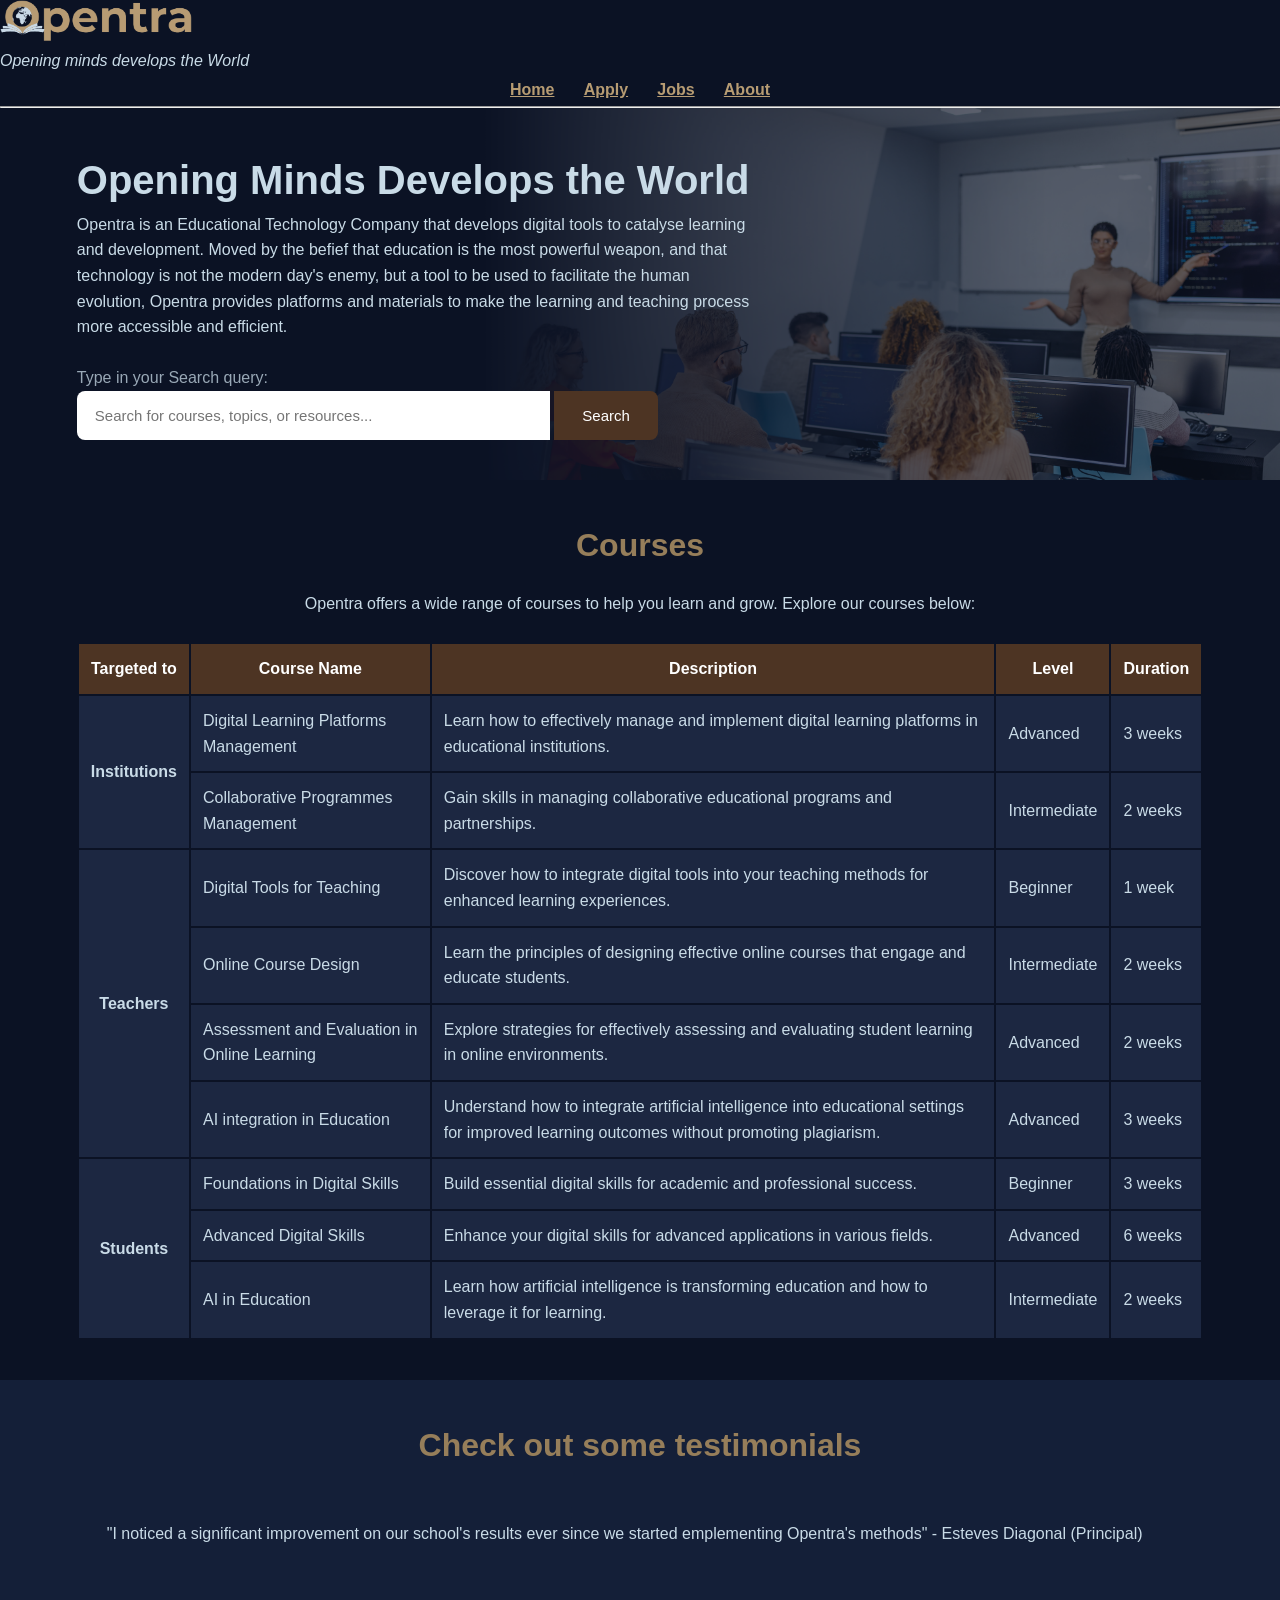
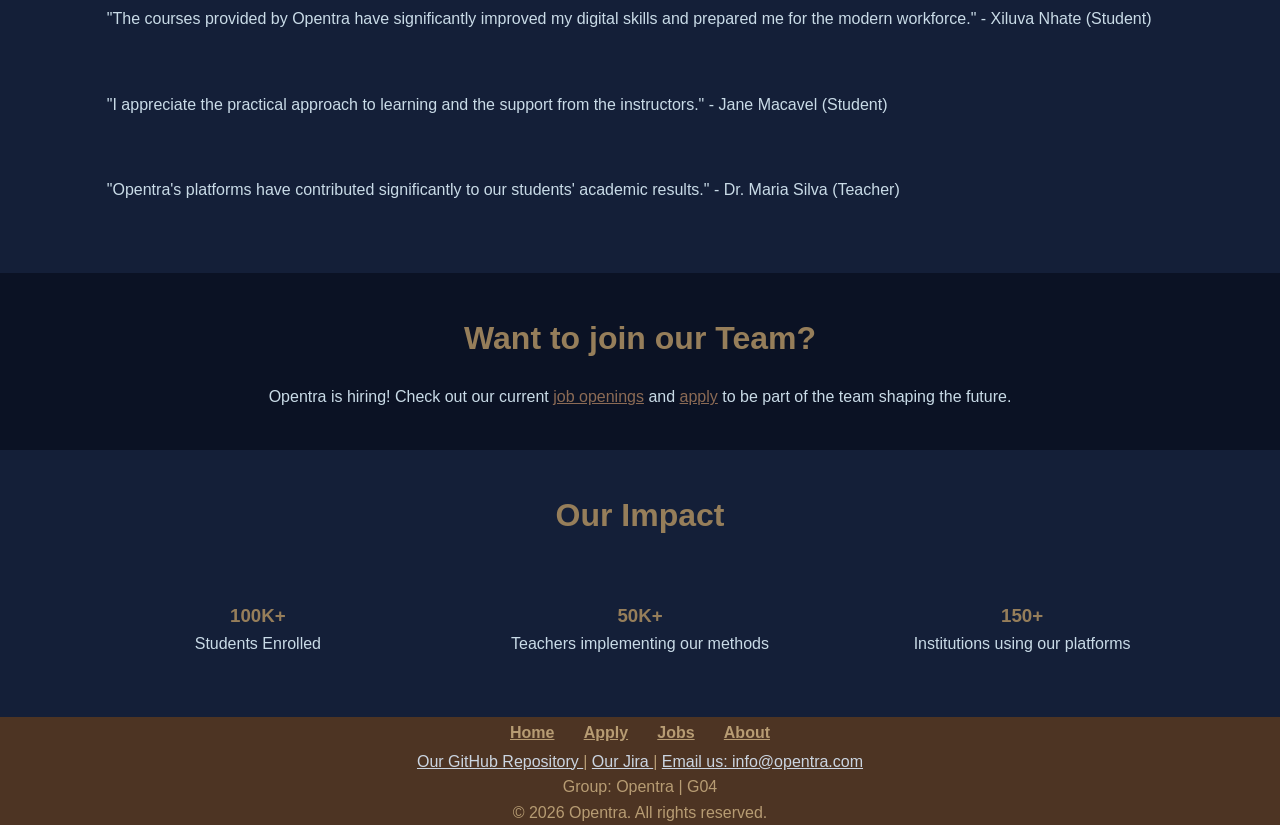
==== index.html @ 55cb676d "Rename Home.html to index.html" ====
<!DocType html>
<html>

    <head>
        <link href = "style/Styling.css" rel = "stylesheet">
        <meta charset="utf-8">
        <title> Opentra Home Page </title>
        <style>
            #search-box {
            width: 70%; 
            max-width: 500px;
            padding: 16px 18px; 
            border: none;
            border-radius: 8px 0 0 8px;
            font-size: 15px; 
            outline: none;
            }
        </style>
    </head>

    <body>
        <header>
           <div class="Brand">
                <a href = "index.html"> <img src="style/FullLogo1.png" alt="Opentra Logo" style="width: 15%;"> </a>
                <p> Opening minds develops the World </p> <!-- Slogan -->
            </div>  
            <nav>
                 <a href = "index.html"> Home </a>
                 <a href = "Apply.html"> Apply </a>
                 <a href = "Jobs.html"> Jobs </a>
                 <a href = "About.html"> About </a>
            </nav>
            <hr>
        </header>
        
        <main>
            <section class="description"
            style="background-image: url(style/Banner.png); background-size: cover; height:auto;">
            <div class="description-text">
                <h1>Opening Minds Develops the World</h1>
                    
                <p>Opentra is an Educational Technology Company that
                    develops digital tools to catalyse learning and development. 
                    Moved by the befief that education is the most powerful weapon, 
                    and that technology is not the modern day's enemy, but a tool 
                    to be used to facilitate the human evolution, Opentra provides 
                    platforms and materials to make the learning and teaching process
                    more accessible and efficient.
                </p>

                <form action="/search" method="get" role="search">
                    <br> 
                    <label id="search-label" for="search"> Type in your Search query:</label> <br>
                    <input type="search" id="search-box" name="search" 
                    placeholder="Search for courses, topics, or resources...">
                        <button type ="submit"
                        style="padding: 16px 28px; border: none;
                        font-size: 15px; cursor: pointer;
                        border-radius: 0 8px 8px 0; transition: 0.3s;
                        background-color: #4d3423; color: #ffffff;">
                        Search</button>
                </form>
            </div>
            </section>
            
            <section class="courses">
                <h2>Courses</h2>
                <p>Opentra offers a wide range of courses to help you 
                    learn and grow. Explore our courses below: </p>
                    <br>
                
                <table>
                    <thead>
                        <tr>
                            <th>Targeted to</th>
                            <th>Course Name</th>
                            <th>Description</th>
                            <th>Level</th>
                            <th>Duration</th>
                        </tr>
                    </thead>
                    
                    <tbody>
                        <tr>
                            <th rowspan="2">Institutions</th>
                            <td>Digital Learning Platforms Management</td>
                            <td>Learn how to effectively manage and implement digital 
                                learning platforms in educational institutions.</td>
                            <td>Advanced</td>
                            <td>3 weeks</td>
                        </tr>

                        <tr>
                            <td>Collaborative Programmes Management</td>
                            <td>Gain skills in managing collaborative educational programs 
                                and partnerships.</td>
                            <td>Intermediate</td>
                            <td>2 weeks</td>
                        </tr>

                        <tr>
                            <th rowspan="4">Teachers</th>
                            <td>Digital Tools for Teaching</td>
                            <td>Discover how to integrate digital tools into your teaching 
                                methods for enhanced learning experiences.</td>
                            <td>Beginner</td>
                            <td>1 week</td>
                        </tr>

                        <tr>
                            <td>Online Course Design</td>
                            <td>Learn the principles of designing effective online courses 
                                that engage and educate students.</td>
                            <td>Intermediate</td>
                            <td>2 weeks</td>
                        </tr>

                        <tr>
                            <td>Assessment and Evaluation in Online Learning</td>
                            <td>Explore strategies for effectively assessing and evaluating 
                                student learning in online environments.</td>
                            <td>Advanced</td>
                            <td>2 weeks</td>
                        </tr>

                        <tr>
                            <td> AI integration in Education</td>
                            <td>Understand how to integrate artificial intelligence into 
                                educational settings for improved learning outcomes without 
                                promoting plagiarism.</td>
                            <td>Advanced</td>
                            <td>3 weeks</td>
                        </tr>

                        <tr>
                            <th rowspan="3">Students</th>
                            <td>Foundations in Digital Skills</td>
                            <td>Build essential digital skills for academic and 
                                professional success.</td>
                            <td>Beginner</td>
                            <td>3 weeks</td>
                        </tr>

                        <tr>
                            <td>Advanced Digital Skills</td>
                            <td>Enhance your digital skills for advanced applications 
                                in various fields.</td>
                            <td>Advanced</td>
                            <td>6 weeks</td>
                        </tr>

                        <tr>
                            <td>AI in Education</td>
                            <td>Learn how artificial intelligence is transforming education 
                                and how to leverage it for learning.</td>
                            <td>Intermediate</td>
                            <td>2 weeks</td>
                    </tbody>
                </table>
            </section>

            <section class="Testimonials">
                <h2>Check out some testimonials</h2>

                <article>
                    <p>"I noticed a significant improvement on our 
                        school's results ever since we started emplementing 
                    Opentra's methods" - Esteves Diagonal (Principal)</p>
                </article>

                <article>
                    <p>"The courses provided by Opentra have 
                        significantly improved my digital skills 
                        and prepared me for the modern workforce." 
                        - Xiluva Nhate (Student)</p>
                </article>
                
                <article>
                    <p>"I appreciate the practical approach to learning 
                        and the support from the instructors." 
                        - Jane Macavel (Student)</p>
                </article>

                <article>
                    <p>"Opentra's platforms have contributed significantly 
                        to our students' academic results." - Dr. Maria Silva (Teacher)</p> 
                    </p>
                </article>
            </section>

            <section class="Employment-announcements">
                <h2>Want to join our Team?</h2>
                <p>Opentra is hiring! Check out our current 
                    <a href="Jobs.html">job openings</a> and 
                    <a href="Apply.html">apply</a> to be part of 
                    the team shaping the future.</p>
            </section>

            <section class="Statistics">
                <h2>Our Impact</h2>

                <div>
                    <h3> 100K+</h3> 
                    <p> Students Enrolled </p>
                </div>

                <div>
                    <h3> 50K+</h3> 
                    <p> Teachers implementing our methods </p>
                </div>

                <div>
                    <h3> 150+</h3> 
                    <p> Institutions using our platforms </p>
                </div>
            </section>
        </main>
        
        <footer>
             <nav class="footer-nav">
                <a href = "index.html"> Home </a>
                <a href = "Apply.html"> Apply </a>
                <a href = "Jobs.html"> Jobs </a>
                <a href = "About.html"> About </a>
            </nav>

            <div class="footer-links">
                <p>
                    <a href="https://github.com/106728696/Opentra-COS10026-WebTechProject-.git" target="_blank"> Our GitHub Repository </a> | 
                    <a href="https://webprojectcos10026group4.atlassian.net/jira/software/projects/SCRUM/boards/1?filter=assignee%20%3D%20712020%3A55e128ab-8704-4aef-9166-c0e524ca37be&groupBy=none" target="_blank"> Our Jira </a> | 
                    <a href="mailto:info@opentra.com"> Email us: info@opentra.com </a>
                </p>
            </div>

            <p> Group: Opentra | G04 </p>
            <p>&copy; 2026 Opentra. All rights reserved.</p>
             </div>
        </footer>
    </body>
</html>
---- style/Styling.css ----
/*General*/

* { /*universal selector*/
    padding: 0;
    margin: 0;
}

body {
    font-family: "Ovo", Georgia, sans-serif;
    background-color: #0b1224;
    color:#c9dbe7;
    line-height: 1.6;
    
}

h1, h2, h3 {
    font-family: "Montserrat", "Geneva", Verdana, Sans-serif;
}

.brand {
    display: flex;
    gap: 15px;
    padding: 10px;
}

header p {
    font-style: italic;
}

nav {
    list-style: none;
    display: flex;
    justify-content: center;
    flex-wrap: wrap;
    gap: 10px;
    padding: 0;
    margin: 0;
}

nav a { 
    padding: 0.2em 0.6em;
    border: 4px;
    color:#b79c73;
    font-weight: bold;
    font-family: "Geneva", Verdana, Sans-serif;
    position: center;
    flex-wrap: wrap;
    gap: 10px;
}

nav a:hover {
    color:#edd8b6;
}

h1 {
    font-size: 2.5rem;
}

h2, h3 {
        color:#967e5a;
        font-weight: bold;
}

h2 {
    text-align: center;
    margin-bottom: 20px;
    font-size: 2rem;
}

/*Home Page*/

.description-text {
    width: 60%;
}

#search-label {
    opacity: 75%;
}

.search-button :hover {
    background-color: #475569;
}

main section {
    padding: 40px 6%;
}

.courses p, .Employment-announcements p {
    text-align: center;
}

table {
    width: 100%;
    border-collapse: collapse;
    border: 1px solid #0b1224;
    background-color: #1c2741;
}

thead {
    background-color: #4d3423;
    color: #ffffff;
    font-family: "Geneva", Verdana, Sans-serif;
}

thead tr :hover {
    background-color: #2d1e13;
    color: #9bb3f7;
}

th, td {
    padding: 12px;
    border: 2px solid #0b1224;
}

th {
    text-align: center;
}

tbody tr :hover {
    background-color: #111a2e;
    color: #b79c73;
}

.Testimonials {
    background-color: #141f38;
}

article {
    padding: 30px;
    border: 2px #0b1224;
}

.Employment-announcements a {
    color:#8c6b55
}

.Statistics {
    background-color: #141f38;
    display: grid;
    gap: 20px;
    text-align: center;
    grid-template-columns: repeat(3, 1fr);
}

.Statistics h2 {
    grid-column: 1/-1;
}

.Statistics div {
    padding: 20px;
}

.Statistics h3 {
    color:#967e5a
}

.Statistics div :hover {
    font-size: 150%;
}

/*Apply Page*/

.application-form {
    background-color: #111a2e;
    padding: 30px;
    border-radius: 10px;
    box-shadow: 0 2px 8px #64748b;
}

.application-form fieldset {
    margin-bottom: 25px;
    padding: 20px;
    border: 2px solid #cbd5e1;
    border-radius: 8px;
}

.application-form fieldset div input, .form-group select, .form-group textarea {
    background-color:#141f38;
    color:#838485
}

.application-form legend {
    padding: 0 10px;
    font-weight: bold;
    color: #8c6b55;
}

.form-group {
    display: grid;
    grid-template-columns: 200px 1fr;
    gap: 15px;
    align-items: center;
    margin-bottom: 18px;
}

.form-group label {
    font-weight: bold;
}

.form-group input,
.form-group select,
.form-group textarea {
    width: 97%;
    padding: 10px;
    border: 1px solid #94a3b8;
    border-radius: 5px;
    font-size: 1rem;
}

.form-group input:focus,
.form-group select:focus,
.form-group textarea:focus {
    outline: 3px solid #bfdbfe;
    border-color: #a98764;
}

.gender-fieldset {
    margin-top: 20px;
}

.gender-fieldset label {
    margin-right: 20px;
}


.checkbox-group {
    display: grid;
    grid-template-columns: repeat(2, 1fr);
    gap: 12px;
    margin-bottom: 20px;
}


.checkbox-group label {
    padding: 8px;
}


.form-buttons {
    display: flex;
    gap: 3px;
    justify-content: center;
    margin-top: 20px;
}

.form-buttons button {
    padding: 16px 28px; 
    border: none;               
    font-size: 15px; 
    cursor: pointer;
    transition: 0.3s;
    background-color: #4d3423; 
    color: #ffffff;
}

.form-buttons button[type="reset"]{
    border-radius: 0 8px 8px 0; 
}

.form-buttons button[type="submit"]{
    border-radius: 8px 0 0 8px; 
}

.form-buttons :hover {
    background-color: #475569;
}

/*Job Page*/

.job-page aside {
    float: right;
    weight: 25%
    background-color:#755537;
    color:#e6eef8;
    padding: 28px;
    border: 2px;
    margin: 1px;
    border-radius: 15px;
    box-shadow: 0 7px 15px #020100;
}

.job-page aside h2 {
    color:#141f38;
}

.job-page section {
    background-image: url(BlueGradientBG.png) repeat X;
    border: 2px solid #64748b;
    border-radius: 15px;
    box-shadow: 0 7px 15px #020100;
}


/*About Page*/

.header-container {
    width: 85%;
    max-width: 1100px;
    margin: auto;
    padding: 20px 0;

    display: flex;
    justify-content: space-between;
    align-items: center;
}

.about-intro {
    text-align: center;
    padding: 50px 0;
}

.about-intro p {
    max-width: 700px;
    margin-left: auto;
    margin-right: auto;
}

.group-info {
    padding-left: 25px;
}

.group-info ul {
    margin-top: 10px;
}

.team-photo {
    margin: 20px 0;
    padding: 15px;

    border: 2px solid #183153;
}

.team-photo img {
    display: block;
    width: 100%;
    height: auto;
}


.team-photo figcaption {
    margin-top: 10px;
    text-align: center;
    font-size: 14px;
}

.contributions dt {
    font-size: 18px;
    font-weight: bold;
    margin-top: 25px;
}


.contributions dd {
    margin: 8px 0 20px 0;
}


.student-id {
    display: inline-block;

    margin-left: 10px;
    padding: 3px 8px;

    background-color: #e6eef8;
    color: #183153;

    border-radius: 4px;

    font-size: 14px;
}



.quotes dt {
    font-weight: bold;
    margin-top: 30px;
}


.quotes dd {
    margin-left: 0;
}


blockquote {
    margin: 10px 0;
    padding: 10px 15px;

    border-left: 4px solid #183153;

    background-color: #1c2741;
}



.table-container {
    overflow-x: auto;
}


.fun-facts {
    width: 100%;
    border-collapse: collapse;
    margin-top: 20px;
}


.fun-facts caption {
    font-weight: bold;
    margin-bottom: 10px;
}

.fun-facts th,
.fun-facts td {
    padding: 12px;
    text-align: left;
}

.acknowledgement {
    padding: 25px;

    background-color:#111a2e;

    border-left: 4px solid #446b55;
}

.copyright {
    margin-top: 30px;
    padding-top: 20px;

    border-top: 1px solid #63758c;

    font-size: 14px;
}



@media screen and (max-width: 700px) {

    main {
        width: 90%;
    }


    .header-container {
        width: 90%;
        flex-direction: column;
        gap: 15px;
    }


    nav ul {
        gap: 15px;
        flex-wrap: wrap;
        justify-content: center;
    }


    h1 {
        font-size: 32px;
    }


    section {
        margin: 40px 0;
    }


    .student-id {
        display: block;
        width: fit-content;

        margin-left: 0;
        margin-top: 5px;
    }


    .fun-facts {
        min-width: 650px;
    }

}

footer {
    background-color:#4d3423;
    color:#b79c73;
    text-align: center;
}

.footer-links a {
    color:#cbd5e1
}

.footer-links :hover {
    color:#0b1224
}
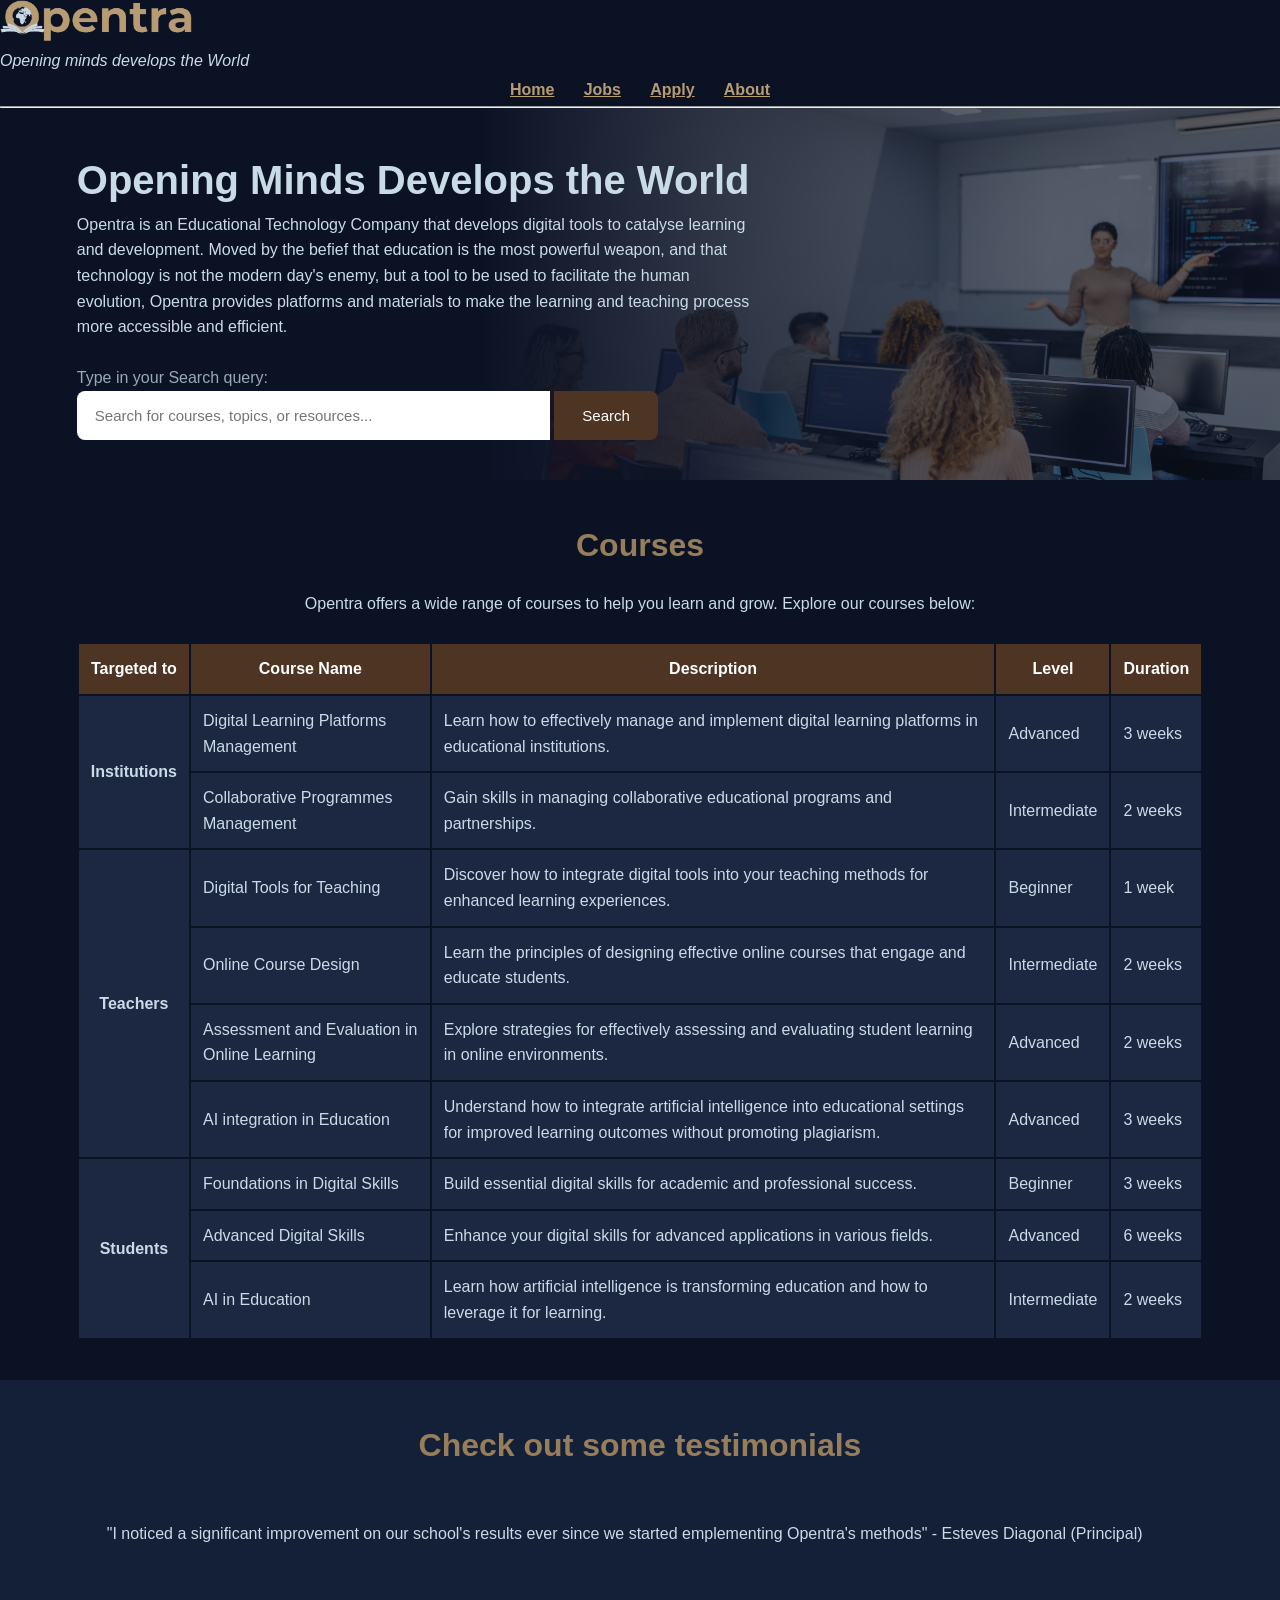
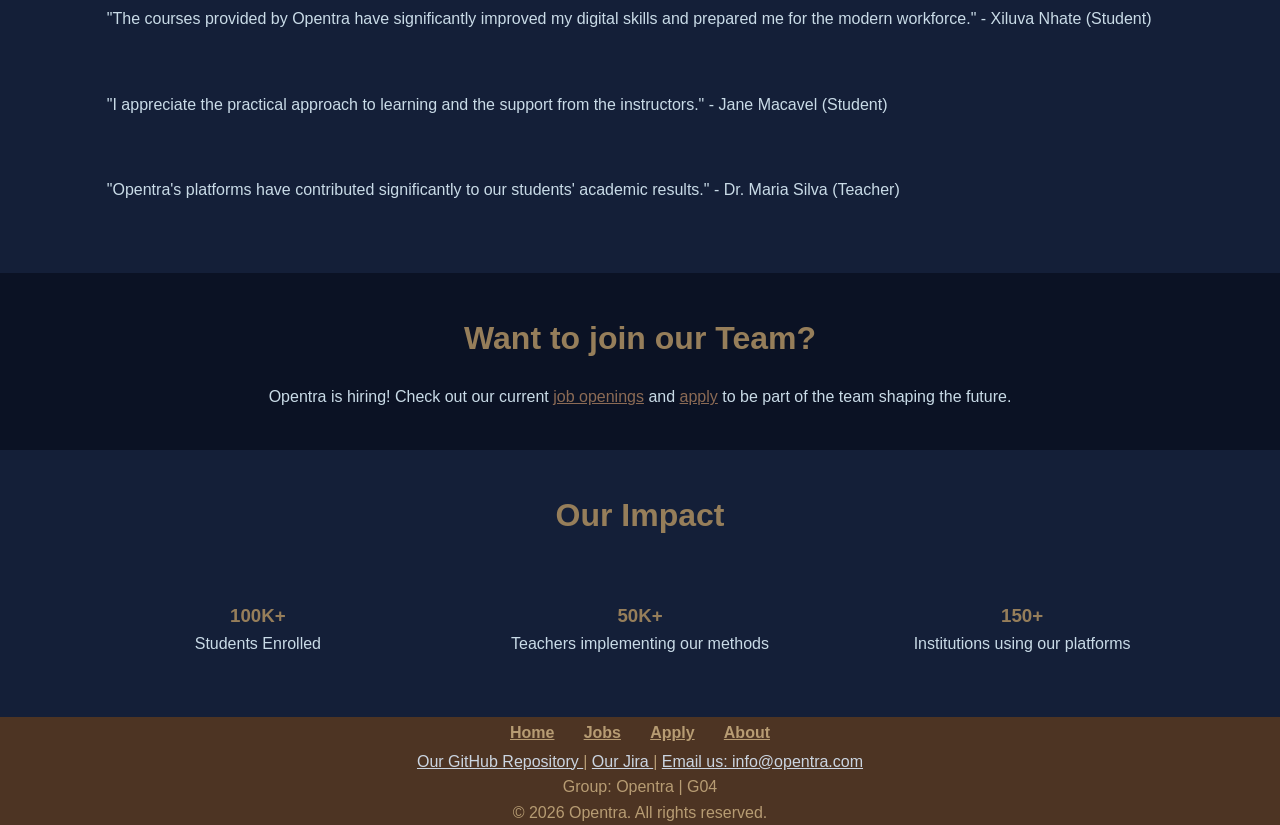
==== commit 5739032d: "change order of navigation links" ====
--- a/index.html
+++ b/index.html
@@ -1,5 +1,5 @@
 <!DocType html>
-<html>
+<html lang = "en">
 
     <head>
         <link href = "style/Styling.css" rel = "stylesheet">
@@ -26,8 +26,8 @@
             </div>  
             <nav>
                  <a href = "index.html"> Home </a>
+                 <a href = "Jobs.html"> Jobs </a>
                  <a href = "Apply.html"> Apply </a>
-                 <a href = "Jobs.html"> Jobs </a>
                  <a href = "About.html"> About </a>
             </nav>
             <hr>
@@ -219,8 +219,8 @@
         <footer>
              <nav class="footer-nav">
                 <a href = "index.html"> Home </a>
+                <a href = "Jobs.html"> Jobs </a>
                 <a href = "Apply.html"> Apply </a>
-                <a href = "Jobs.html"> Jobs </a>
                 <a href = "About.html"> About </a>
             </nav>
 
--- a/style/Styling.css
+++ b/style/Styling.css
@@ -269,7 +269,7 @@
 
 .job-page aside {
     float: right;
-    weight: 25%
+    weight: 25%;
     background-color:#755537;
     color:#e6eef8;
     padding: 28px;
@@ -324,9 +324,9 @@
 }
 
 .team-photo {
-    margin: 20px 0;
+    max-width: 900px;
+    margin: 20px auto 40px;
     padding: 15px;
-
     border: 2px solid #183153;
 }
 
@@ -336,30 +336,16 @@
     height: auto;
 }
 
-
 .team-photo figcaption {
     margin-top: 10px;
     text-align: center;
     font-size: 14px;
 }
 
-.contributions dt {
-    font-size: 18px;
-    font-weight: bold;
-    margin-top: 25px;
-}
-
-
-.contributions dd {
-    margin: 8px 0 20px 0;
-}
-
-
 .student-id {
     display: inline-block;
-
-    margin-left: 10px;
-    padding: 3px 8px;
+    margin: 5px 0 12px;
+    padding: 4px 10px;
 
     background-color: #e6eef8;
     color: #183153;
@@ -367,8 +353,54 @@
     border-radius: 4px;
 
     font-size: 14px;
-}
-
+    font-weight: bold;
+}
+.team-section {
+    text-align: center;
+}
+
+.team-members {
+    display: grid;
+    grid-template-columns: repeat(4, 1fr);
+    gap: 20px;
+
+    max-width: 1200px;
+    margin: 30px auto 0;
+}
+
+.team-member {
+    padding: 20px;
+
+    background-color: #111a2e;
+
+    border: 2px solid #183153;
+    border-radius: 8px;
+
+    text-align: center;
+}
+
+.member-photo {
+    width: 180px;
+    height: 180px;
+
+    object-fit: cover;
+    object-position: center;
+
+    display: block;
+    margin: 0 auto 15px;
+
+    border-radius: 6px;
+}
+
+.team-member h3 {
+    margin: 10px 0 5px;
+    color: #967e5a;
+}
+
+.team-member p {
+    margin-bottom: 10px;
+    line-height: 1.5;
+}
 
 
 .quotes dt {
